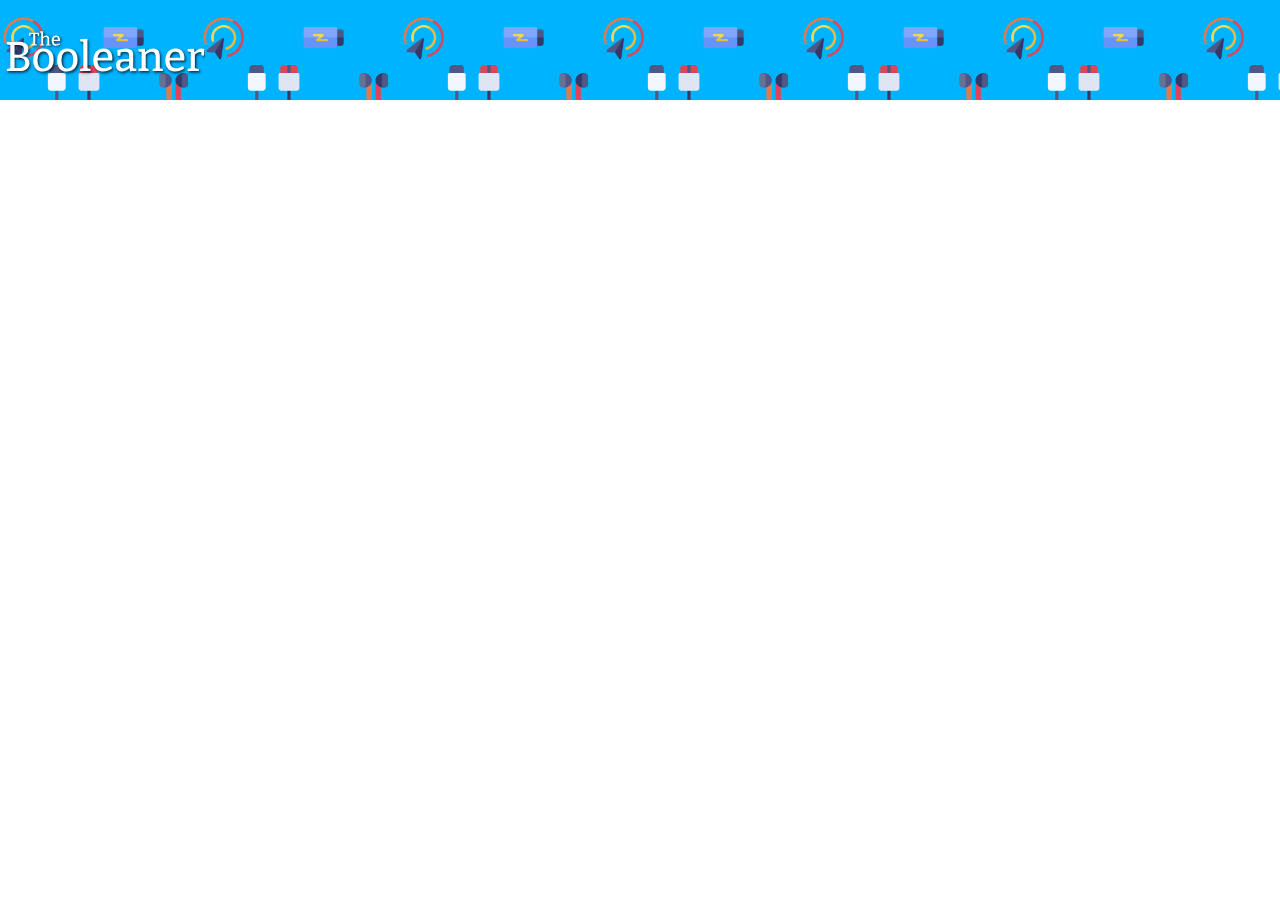
==== index.html @ 6b76e731 "header" ====
<!DOCTYPE html>
<html lang="en">
<head>
    <meta charset="UTF-8">
    <meta http-equiv="X-UA-Compatible" content="IE=edge">
    <meta name="viewport" content="width=device-width, initial-scale=1.0">
    <link rel="stylesheet" href="./css/style.css">
    <title>The Booleaner</title>
</head>
<body>

    <header>
        
        <div id="pattern">
            <img src="./img/logo.svg" alt="booleaner-logo">
        </div>
         
    </header>

    <main>
       

    </main>

    <footer>

    </footer>
    
</body>
</html>
---- css/style.css ----
body {
    margin: 0;
}


img {
    width: 200px;
    margin-top: 30px;
    margin-left: 5px;
}

#pattern {
    height: 100px;
    background-color: rgb(0, 179, 255);
    background-image: url(../img/pattern.png);
    background-size: 400px;

}
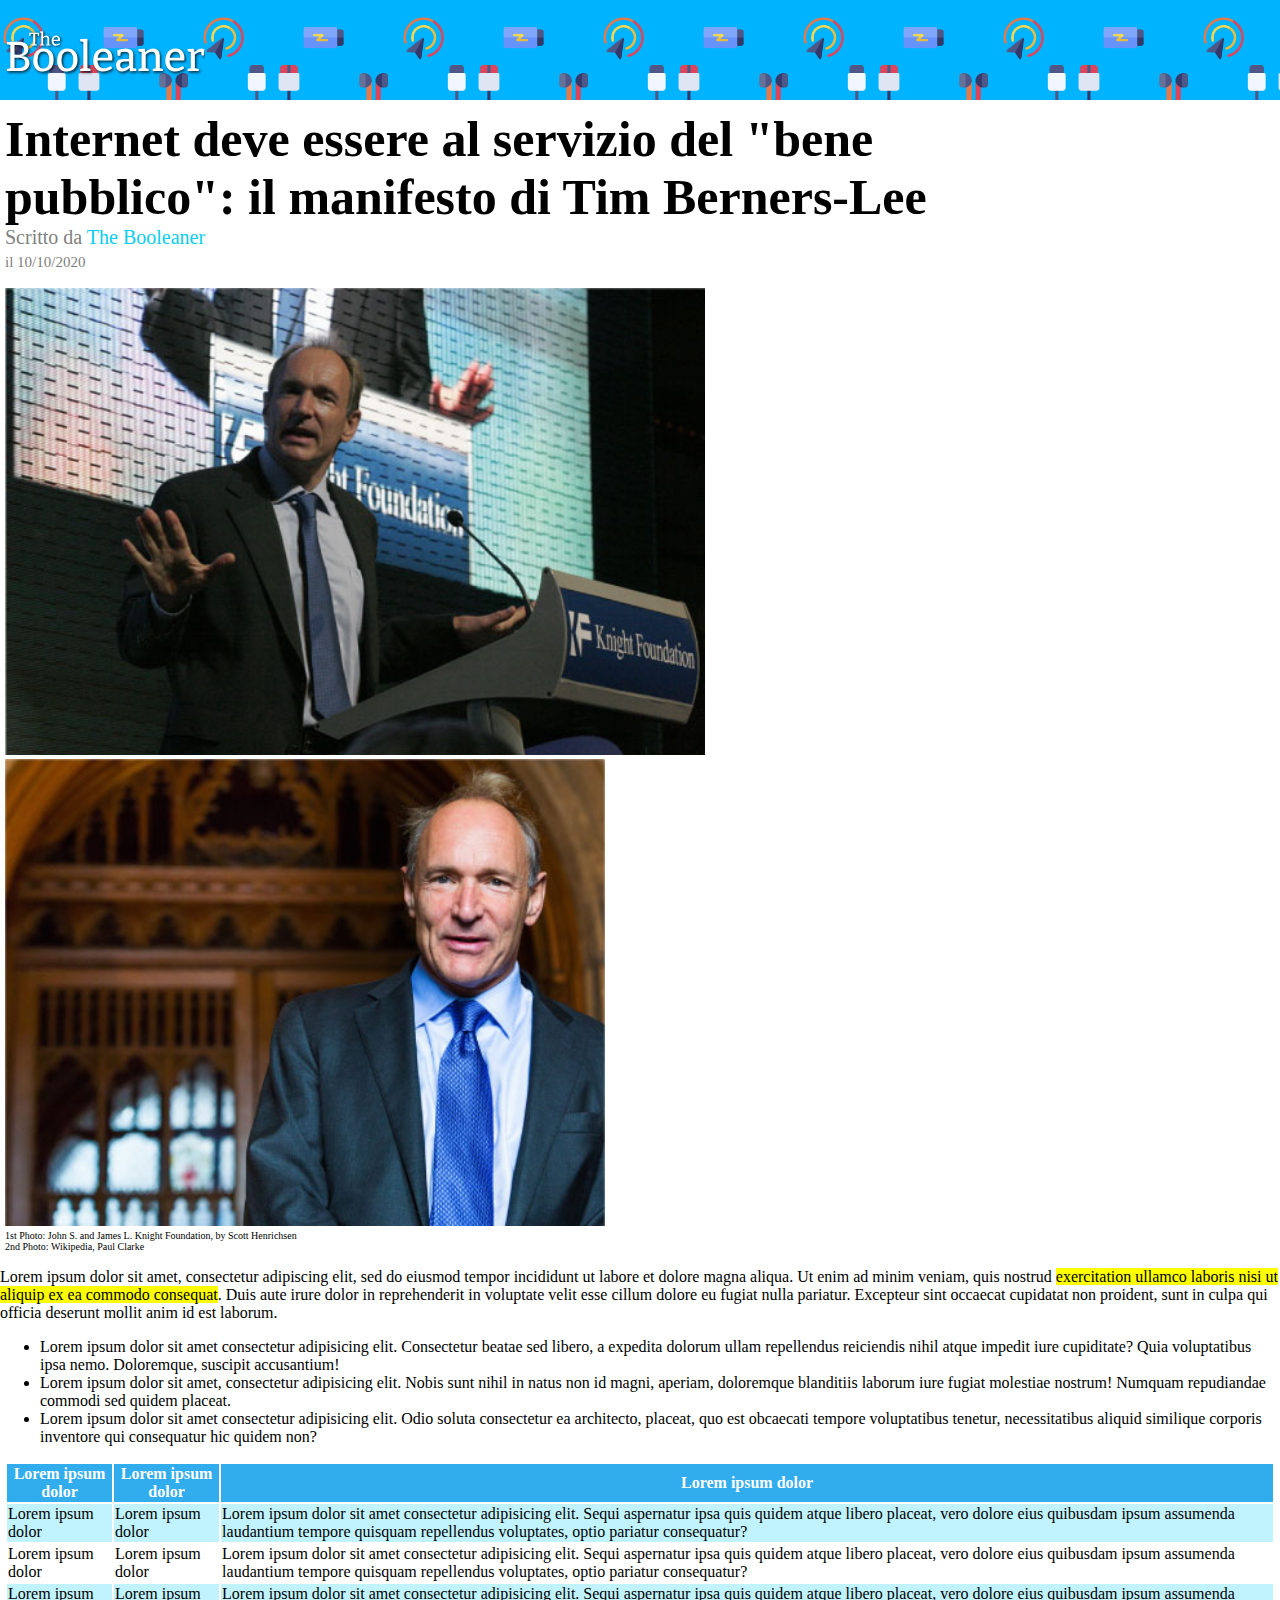
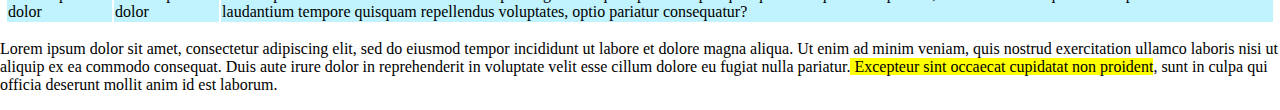
==== commit edfc6eb9: "main" ====
--- a/index.html
+++ b/index.html
@@ -12,13 +12,65 @@
     <header>
         
         <div id="pattern">
-            <img src="./img/logo.svg" alt="booleaner-logo">
+            <img id="logo" src="./img/logo.svg" alt="booleaner-logo">
         </div>
          
     </header>
 
     <main>
        
+        <section>
+
+            <h1>Internet deve essere al servizio del "bene pubblico": il manifesto di Tim Berners-Lee</h1>
+            <p id="autore">Scritto da <a href="#">The Booleaner</a><br><span class="data">il 10/10/2020</span></p>
+            <figure>
+                <img class="tim-photo tim-photo-2" src="./img/tim-1.jpg" alt="tim1">
+                <img class="tim-photo" src="./img/tim-2.jpg" alt="tim2">
+                <figcaption>1st Photo: John S. and James L. Knight Foundation, by Scott Henrichsen
+                    <br>
+                    2nd Photo: Wikipedia, Paul Clarke
+                </figcaption>
+            </figure>
+
+        </section>
+
+        <section>
+            
+            <p>Lorem ipsum dolor sit amet, consectetur adipiscing elit, sed do eiusmod tempor incididunt ut labore et dolore magna aliqua. Ut enim ad minim veniam, quis nostrud <span class="sottolineato">exercitation ullamco laboris nisi ut aliquip ex ea commodo consequat</span>. Duis aute irure dolor in reprehenderit in voluptate velit esse cillum dolore eu fugiat nulla pariatur. Excepteur sint occaecat cupidatat non proident, sunt in culpa qui officia deserunt mollit anim id est laborum.</p>
+
+            <ul>
+
+                <li>Lorem ipsum dolor sit amet consectetur adipisicing elit. Consectetur beatae sed libero, a expedita dolorum ullam repellendus reiciendis nihil atque impedit iure cupiditate? Quia voluptatibus ipsa nemo. Doloremque, suscipit accusantium!</li>
+                <li>Lorem ipsum dolor sit amet, consectetur adipisicing elit. Nobis sunt nihil in natus non id magni, aperiam, doloremque blanditiis laborum iure fugiat molestiae nostrum! Numquam repudiandae commodi sed quidem placeat.</li>
+                <li>Lorem ipsum dolor sit amet consectetur adipisicing elit. Odio soluta consectetur ea architecto, placeat, quo est obcaecati tempore voluptatibus tenetur, necessitatibus aliquid similique corporis inventore qui consequatur hic quidem non?</li>
+
+            </ul>
+
+            <table>
+                <tr id="name">
+                    <th>Lorem ipsum dolor</th>
+                    <th>Lorem ipsum dolor</th>
+                    <th>Lorem ipsum dolor</th>
+                </tr>
+                <tr class="colorato">
+                    <td> Lorem ipsum dolor</td>
+                    <td>Lorem ipsum dolor</td>
+                    <td>Lorem ipsum dolor sit amet consectetur adipisicing elit. Sequi aspernatur ipsa quis quidem atque libero placeat, vero dolore eius quibusdam ipsum assumenda laudantium tempore quisquam repellendus voluptates, optio pariatur consequatur?</td>
+                </tr>
+                <tr>
+                    <td>Lorem ipsum dolor</td>
+                    <td>Lorem ipsum dolor</td>
+                    <td>Lorem ipsum dolor sit amet consectetur adipisicing elit. Sequi aspernatur ipsa quis quidem atque libero placeat, vero dolore eius quibusdam ipsum assumenda laudantium tempore quisquam repellendus voluptates, optio pariatur consequatur?</td>
+                </tr>
+                <tr class="colorato">
+                    <td>Lorem ipsum dolor</td>
+                    <td>Lorem ipsum dolor</td>
+                    <td>Lorem ipsum dolor sit amet consectetur adipisicing elit. Sequi aspernatur ipsa quis quidem atque libero placeat, vero dolore eius quibusdam ipsum assumenda laudantium tempore quisquam repellendus voluptates, optio pariatur consequatur?</td>
+                </tr>
+            </table>
+
+            <p>Lorem ipsum dolor sit amet, consectetur adipiscing elit, sed do eiusmod tempor incididunt ut labore et dolore magna aliqua. Ut enim ad minim veniam, quis nostrud exercitation ullamco laboris nisi ut aliquip ex ea commodo consequat. Duis aute irure dolor in reprehenderit in voluptate velit esse cillum dolore eu fugiat nulla pariatur.<span class="sottolineato"> Excepteur sint occaecat cupidatat non proident</span>, sunt in culpa qui officia deserunt mollit anim id est laborum.</p>
+        </section>
 
     </main>
 
--- a/css/style.css
+++ b/css/style.css
@@ -2,8 +2,7 @@
     margin: 0;
 }
 
-
-img {
+#logo {
     width: 200px;
     margin-top: 30px;
     margin-left: 5px;
@@ -15,4 +14,57 @@
     background-image: url(../img/pattern.png);
     background-size: 400px;
 
+}
+
+h1 {
+    font-size: 50px;
+    margin: 10px 200px 0px 5px;
+}
+
+#autore {
+    color: gray;
+    font-size: 20px;
+    margin: 0px 0px 10px 5px;
+}
+
+a {
+    text-decoration: none;
+    color: rgb(11, 205, 240);
+}
+
+.data {
+    font-size: 15px;
+}
+
+figure {
+    margin-left: 5px; 
+}
+
+.tim-photo {
+    width: 600px;
+}
+
+.tim-photo-2 {
+    width: 700px;
+}
+
+figcaption {
+    font-size: 10px;
+}
+table {
+    margin: 5px
+}
+
+#name {
+    color: white;
+    background-color: rgb(49, 172, 237);
+}
+
+.colorato {
+    background-color: rgba(97, 226, 252, 0.4);
+}
+
+.sottolineato {
+    max-width: fit-content;
+    background-color: yellow;
 }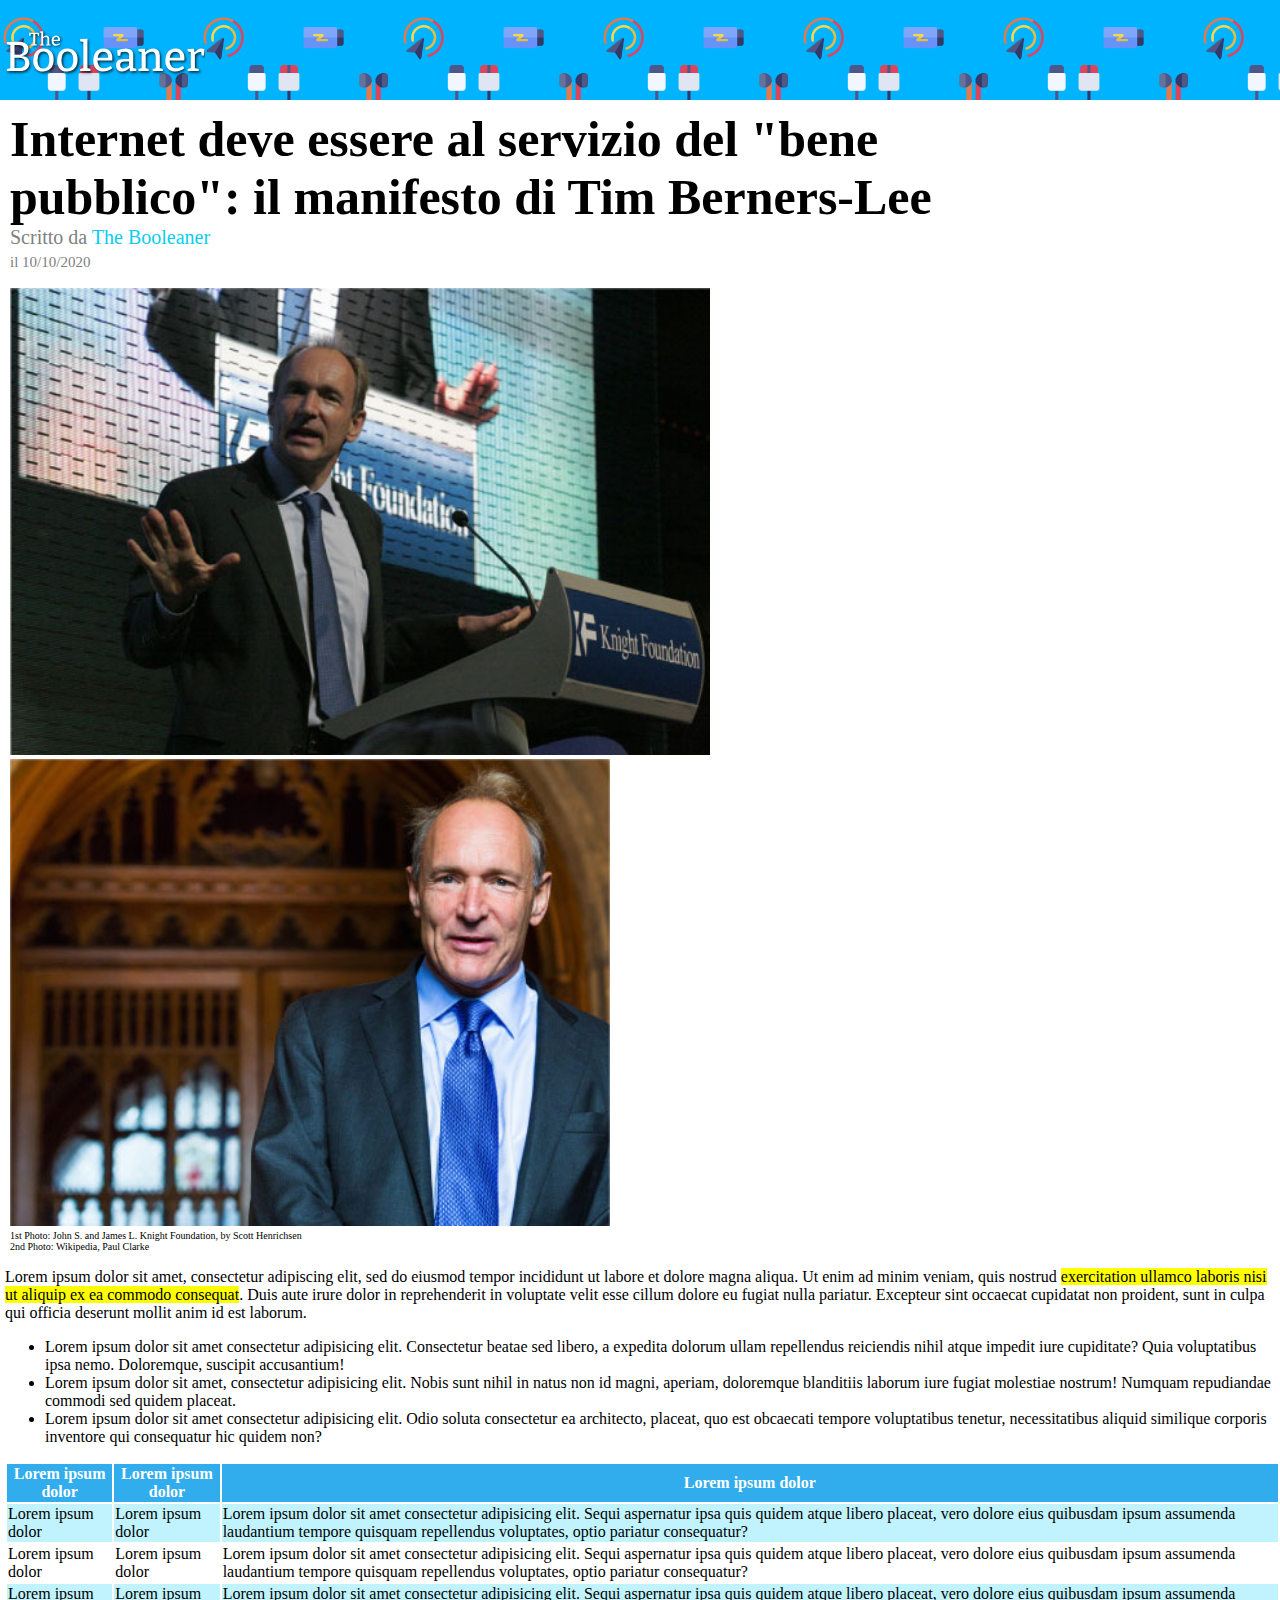
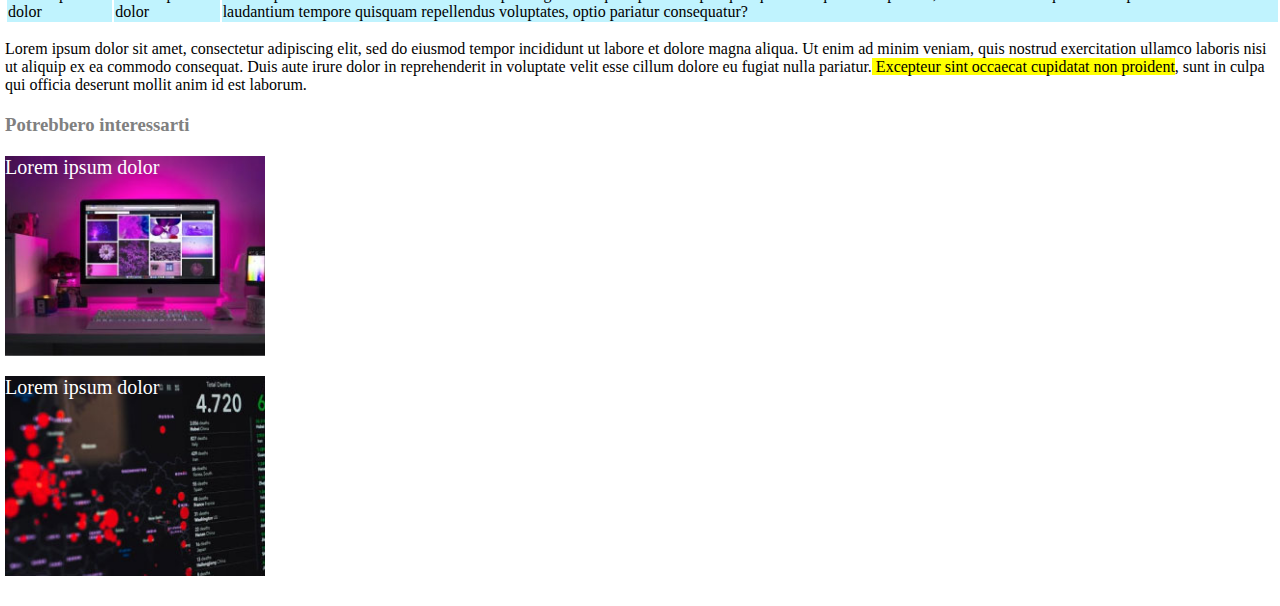
==== commit 397227c6: "footer" ====
--- a/index.html
+++ b/index.html
@@ -76,6 +76,19 @@
 
     <footer>
 
+        <section>
+
+            <h3>Potrebbero interessarti</h3>
+
+            <div id="prima">
+                <p class="caption">Lorem ipsum dolor</p>
+            </div>
+    
+            <div id="seconda">
+                <p class="caption">Lorem ipsum dolor</p>
+            </div>
+        </section>
+
     </footer>
     
 </body>
--- a/css/style.css
+++ b/css/style.css
@@ -51,9 +51,12 @@
 figcaption {
     font-size: 10px;
 }
-table {
-    margin: 5px
+
+main {
+    margin-left: 5px;
+
 }
+
 
 #name {
     color: white;
@@ -67,4 +70,32 @@
 .sottolineato {
     max-width: fit-content;
     background-color: yellow;
+}
+
+h3 {
+    color: gray;
+}
+
+#prima {
+    background-image: url(../img/monitor.jpg);
+    width: 260px;
+    height: 200px;
+    max-height: 200px;
+    background-size: cover;
+}
+
+#seconda {
+    background-image: url(../img/graph.jpg);
+    width: 260px;
+    height: 200px;
+    max-height: 200px;
+    background-size: cover;
+}
+
+.caption {
+    color: white;
+    font-size: 20px;
+}
+footer {
+    margin: 20px 0 30px 5px;
 }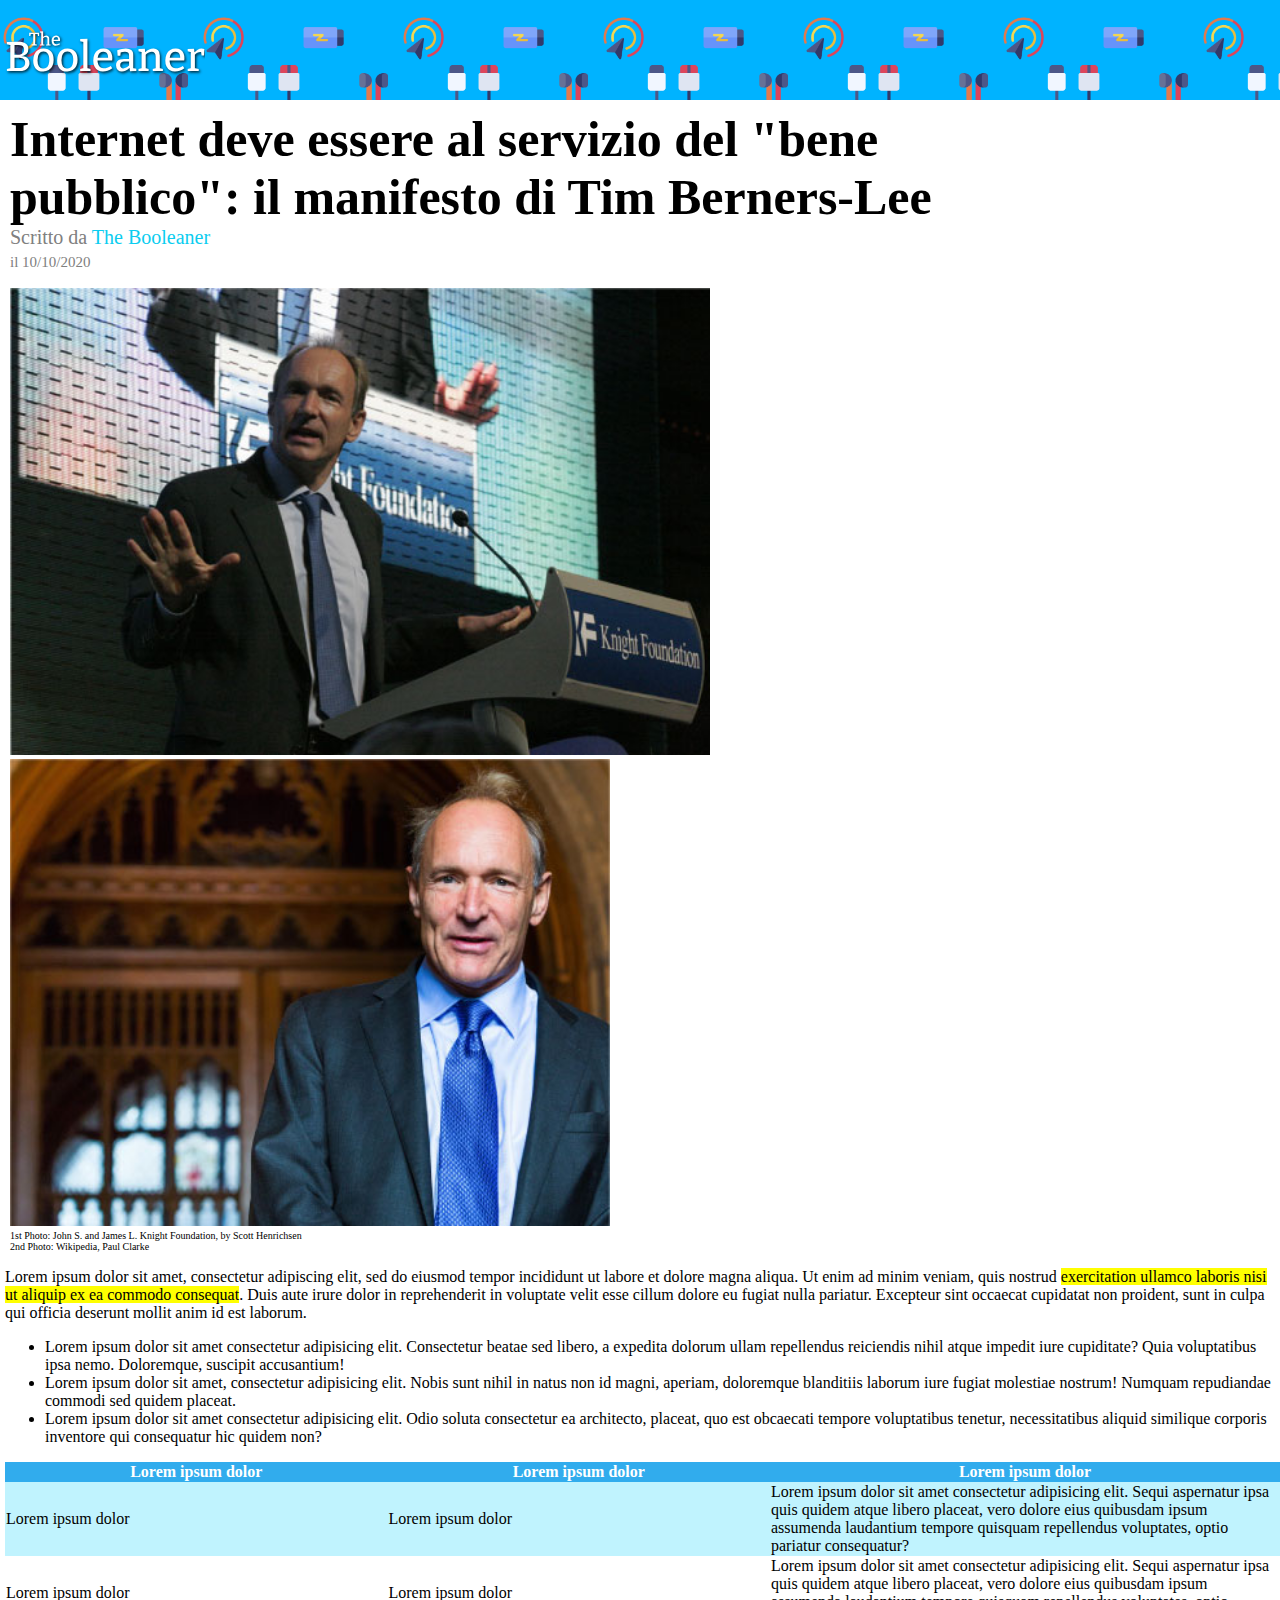
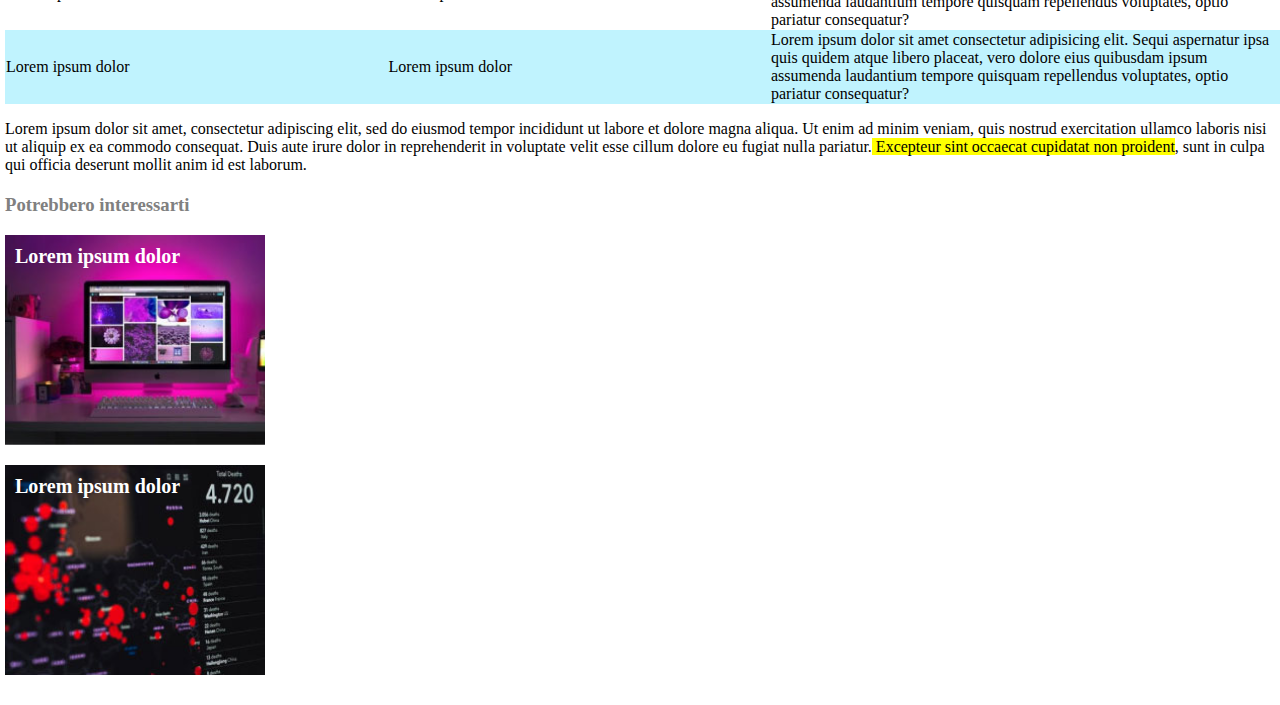
==== commit 3de11363: "booleaner" ====
--- a/index.html
+++ b/index.html
@@ -48,23 +48,23 @@
 
             <table>
                 <tr id="name">
-                    <th>Lorem ipsum dolor</th>
-                    <th>Lorem ipsum dolor</th>
+                    <th class="sdrogo">Lorem ipsum dolor</th>
+                    <th class="sdrogo">Lorem ipsum dolor</th>
                     <th>Lorem ipsum dolor</th>
                 </tr>
                 <tr class="colorato">
-                    <td> Lorem ipsum dolor</td>
-                    <td>Lorem ipsum dolor</td>
+                    <td class="sdrogo"> Lorem ipsum dolor</td>
+                    <td class="sdrogo">Lorem ipsum dolor</td>
                     <td>Lorem ipsum dolor sit amet consectetur adipisicing elit. Sequi aspernatur ipsa quis quidem atque libero placeat, vero dolore eius quibusdam ipsum assumenda laudantium tempore quisquam repellendus voluptates, optio pariatur consequatur?</td>
                 </tr>
                 <tr>
-                    <td>Lorem ipsum dolor</td>
-                    <td>Lorem ipsum dolor</td>
+                    <td class="sdrogo">Lorem ipsum dolor</td>
+                    <td class="sdrogo">Lorem ipsum dolor</td>
                     <td>Lorem ipsum dolor sit amet consectetur adipisicing elit. Sequi aspernatur ipsa quis quidem atque libero placeat, vero dolore eius quibusdam ipsum assumenda laudantium tempore quisquam repellendus voluptates, optio pariatur consequatur?</td>
                 </tr>
                 <tr class="colorato">
-                    <td>Lorem ipsum dolor</td>
-                    <td>Lorem ipsum dolor</td>
+                    <td class="sdrogo">Lorem ipsum dolor</td>
+                    <td class="sdrogo">Lorem ipsum dolor</td>
                     <td>Lorem ipsum dolor sit amet consectetur adipisicing elit. Sequi aspernatur ipsa quis quidem atque libero placeat, vero dolore eius quibusdam ipsum assumenda laudantium tempore quisquam repellendus voluptates, optio pariatur consequatur?</td>
                 </tr>
             </table>
@@ -81,11 +81,11 @@
             <h3>Potrebbero interessarti</h3>
 
             <div id="prima">
-                <p class="caption">Lorem ipsum dolor</p>
+                <span class="caption"><strong>Lorem ipsum dolor</strong></span>
             </div>
     
             <div id="seconda">
-                <p class="caption">Lorem ipsum dolor</p>
+                <span class="caption"><strong>Lorem ipsum dolor</strong></span>
             </div>
         </section>
 
--- a/css/style.css
+++ b/css/style.css
@@ -57,6 +57,13 @@
 
 }
 
+table {
+    border-spacing: 0px;
+}
+
+.sdrogo {
+    width: 30%;
+}
 
 #name {
     color: white;
@@ -82,6 +89,7 @@
     height: 200px;
     max-height: 200px;
     background-size: cover;
+    padding-top: 10px;
 }
 
 #seconda {
@@ -90,11 +98,15 @@
     height: 200px;
     max-height: 200px;
     background-size: cover;
+    margin-top: 20px;
+    padding-top: 10px;
+
 }
 
 .caption {
     color: white;
     font-size: 20px;
+    padding: 20px 0px 0px 10px;
 }
 footer {
     margin: 20px 0 30px 5px;
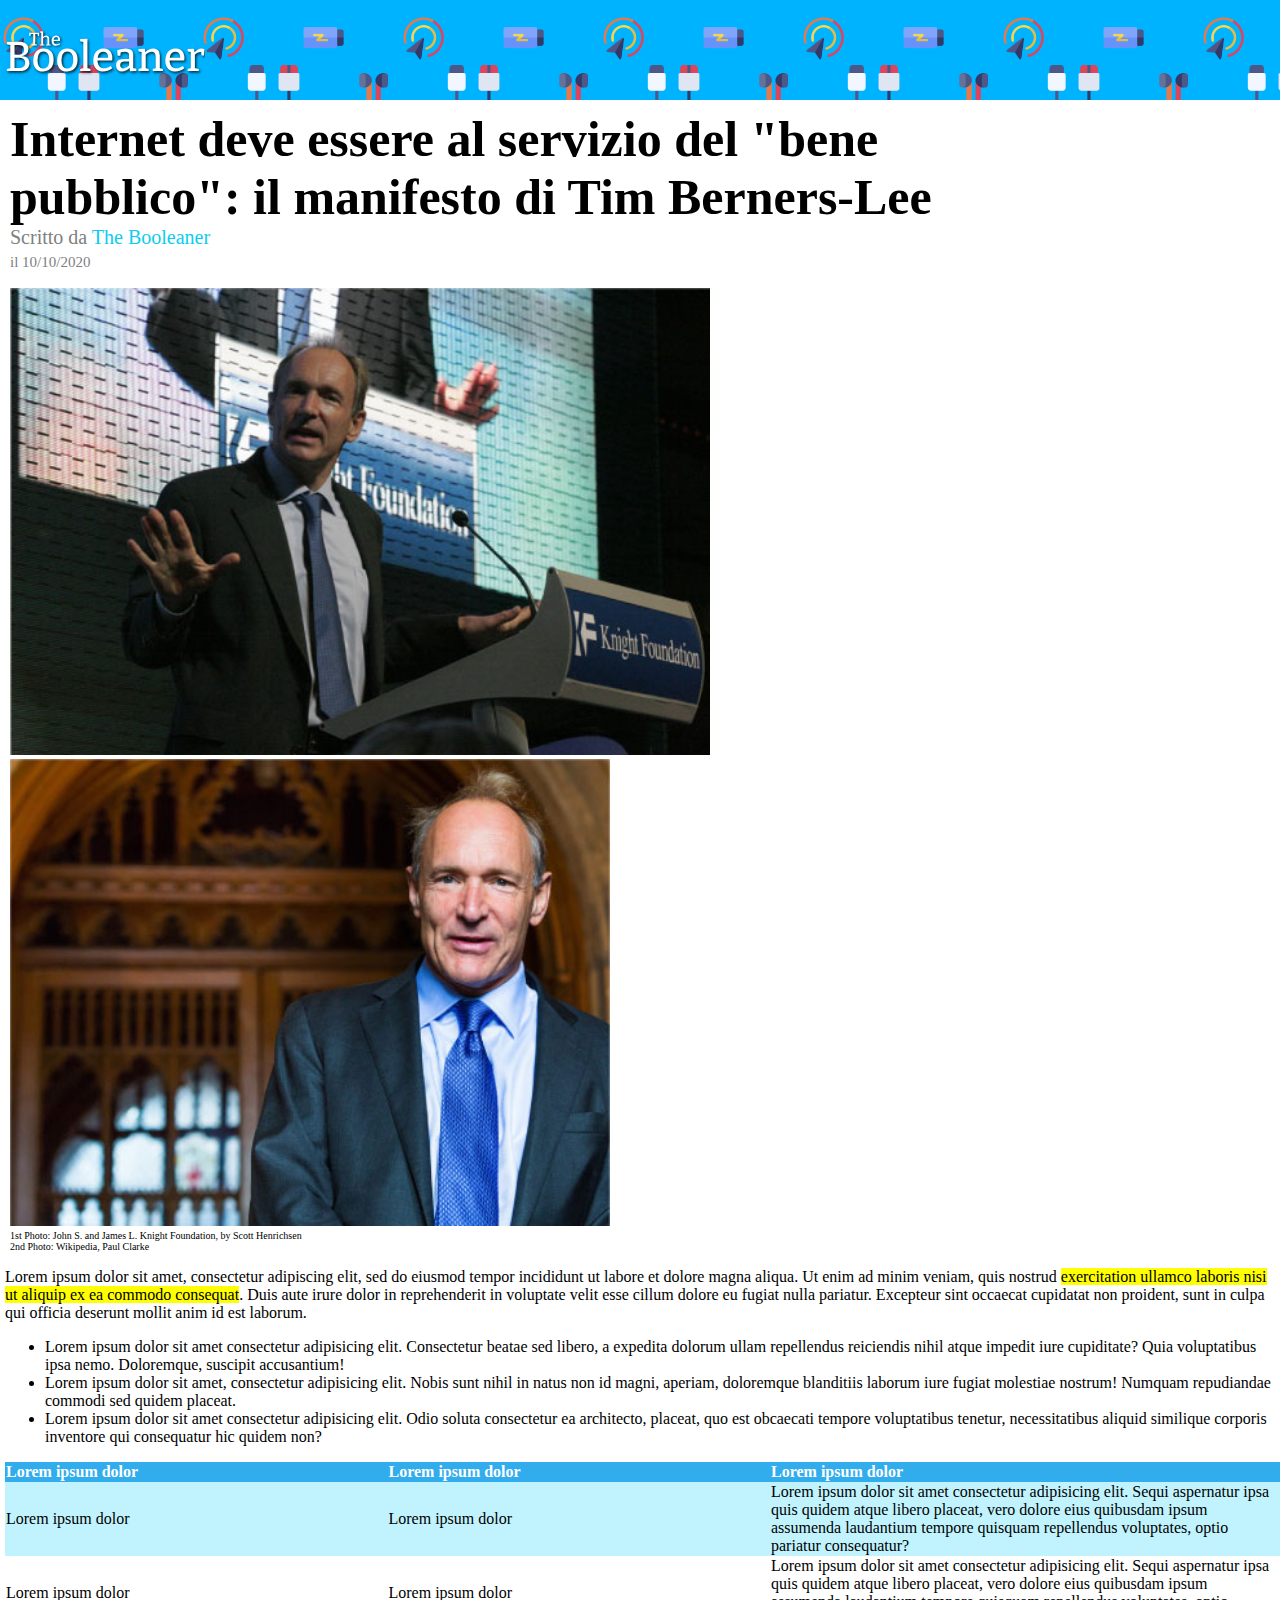
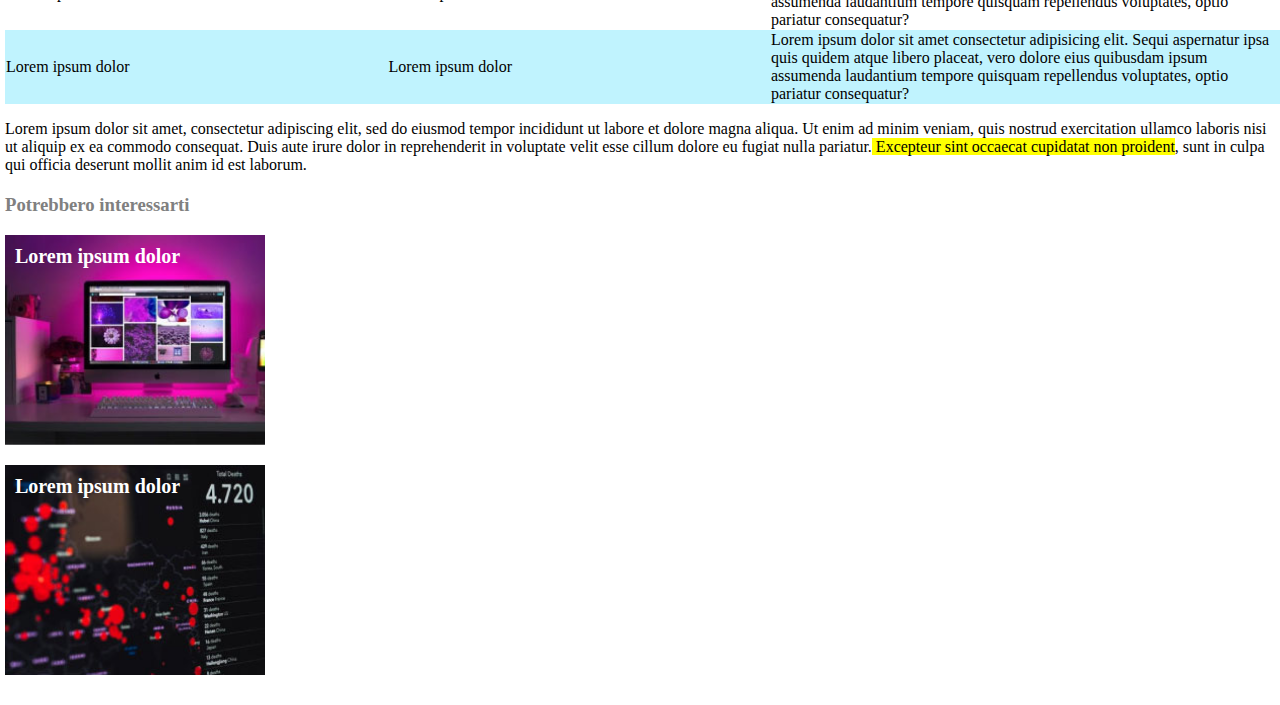
==== commit 26730e26: "booleaner" ====
--- a/index.html
+++ b/index.html
@@ -48,23 +48,23 @@
 
             <table>
                 <tr id="name">
-                    <th class="sdrogo">Lorem ipsum dolor</th>
-                    <th class="sdrogo">Lorem ipsum dolor</th>
+                    <th class="rows">Lorem ipsum dolor</th>
+                    <th class="rows">Lorem ipsum dolor</th>
                     <th>Lorem ipsum dolor</th>
                 </tr>
                 <tr class="colorato">
-                    <td class="sdrogo"> Lorem ipsum dolor</td>
-                    <td class="sdrogo">Lorem ipsum dolor</td>
+                    <td class="rows"> Lorem ipsum dolor</td>
+                    <td class="rows">Lorem ipsum dolor</td>
                     <td>Lorem ipsum dolor sit amet consectetur adipisicing elit. Sequi aspernatur ipsa quis quidem atque libero placeat, vero dolore eius quibusdam ipsum assumenda laudantium tempore quisquam repellendus voluptates, optio pariatur consequatur?</td>
                 </tr>
                 <tr>
-                    <td class="sdrogo">Lorem ipsum dolor</td>
-                    <td class="sdrogo">Lorem ipsum dolor</td>
+                    <td class="rows">Lorem ipsum dolor</td>
+                    <td class="rows">Lorem ipsum dolor</td>
                     <td>Lorem ipsum dolor sit amet consectetur adipisicing elit. Sequi aspernatur ipsa quis quidem atque libero placeat, vero dolore eius quibusdam ipsum assumenda laudantium tempore quisquam repellendus voluptates, optio pariatur consequatur?</td>
                 </tr>
                 <tr class="colorato">
-                    <td class="sdrogo">Lorem ipsum dolor</td>
-                    <td class="sdrogo">Lorem ipsum dolor</td>
+                    <td class="rows">Lorem ipsum dolor</td>
+                    <td class="rows">Lorem ipsum dolor</td>
                     <td>Lorem ipsum dolor sit amet consectetur adipisicing elit. Sequi aspernatur ipsa quis quidem atque libero placeat, vero dolore eius quibusdam ipsum assumenda laudantium tempore quisquam repellendus voluptates, optio pariatur consequatur?</td>
                 </tr>
             </table>
--- a/css/style.css
+++ b/css/style.css
@@ -59,9 +59,10 @@
 
 table {
     border-spacing: 0px;
+    text-align: left;
 }
 
-.sdrogo {
+.rows {
     width: 30%;
 }
 
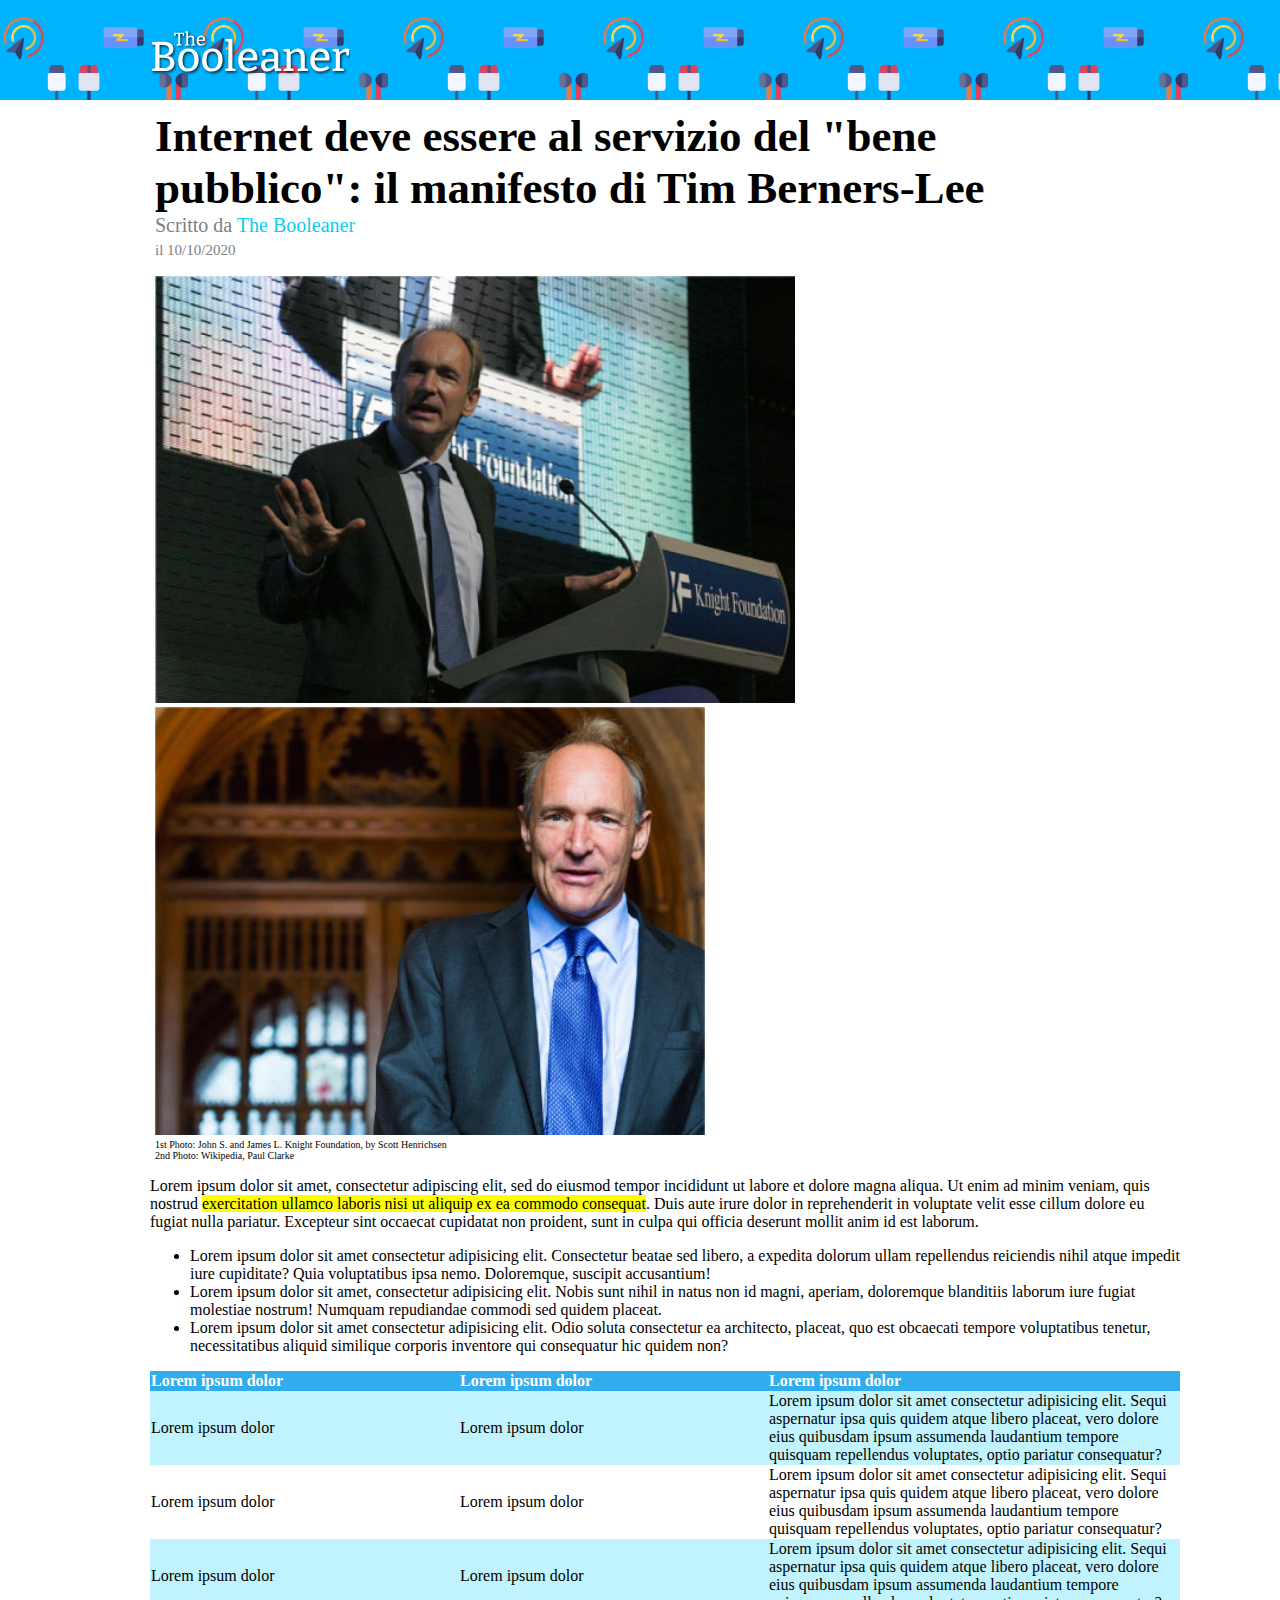
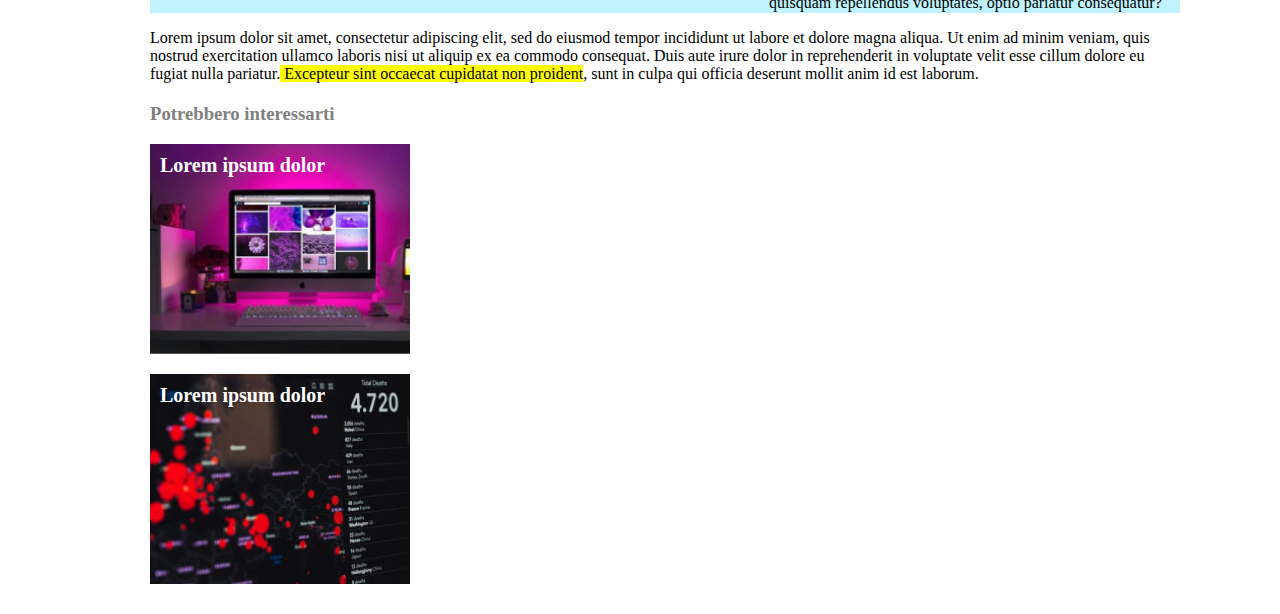
==== commit 8000d28f: "the-booleaner+correzione" ====
--- a/index.html
+++ b/index.html
@@ -4,7 +4,7 @@
     <meta charset="UTF-8">
     <meta http-equiv="X-UA-Compatible" content="IE=edge">
     <meta name="viewport" content="width=device-width, initial-scale=1.0">
-    <link rel="stylesheet" href="./css/style.css">
+    <link rel="stylesheet" href="./css/style-bonus.css">
     <title>The Booleaner</title>
 </head>
 <body>
--- a/css/style-bonus.css
+++ b/css/style-bonus.css
@@ -0,0 +1,114 @@
+body {
+    margin: 0;
+}
+
+#logo {
+    width: 200px;
+    margin-top: 30px;
+    margin-left: 150px;
+}
+
+#pattern {
+    height: 100px;
+    background-color: rgb(0, 179, 255);
+    background-image: url(../img/pattern.png);
+    background-size: 400px;
+
+}
+
+h1 {
+    font-size: 45px;
+    margin: 10px 150px 0px 5px;
+}
+
+#autore {
+    color: gray;
+    font-size: 20px;
+    margin: 0px 0px 10px 5px;
+}
+
+a {
+    text-decoration: none;
+    color: rgb(11, 205, 240);
+}
+
+.data {
+    font-size: 15px;
+}
+
+figure {
+    margin-left: 5px; 
+}
+
+.tim-photo {
+    width: 550px;
+}
+
+.tim-photo-2 {
+    width: 640px;
+}
+
+figcaption {
+    font-size: 10px;
+}
+
+main {
+    margin-left: 150px;
+    margin-right: 100px;  
+}
+
+table {
+    border-spacing: 0px;
+    text-align: left;
+}
+
+.rows {
+    width: 30%;
+}
+
+#name {
+    color: white;
+    background-color: rgb(49, 172, 237);
+}
+
+.colorato {
+    background-color: rgba(97, 226, 252, 0.4);
+}
+
+.sottolineato {
+    max-width: fit-content;
+    background-color: yellow;
+}
+
+h3 {
+    color: gray;
+}
+
+#prima {
+    background-image: url(../img/monitor.jpg);
+    width: 260px;
+    height: 200px;
+    max-height: 200px;
+    background-size: cover;
+    padding-top: 10px;
+}
+
+#seconda {
+    background-image: url(../img/graph.jpg);
+    width: 260px;
+    height: 200px;
+    max-height: 200px;
+    background-size: cover;
+    margin-top: 20px;
+    padding-top: 10px;
+
+}
+
+.caption {
+    color: white;
+    font-size: 20px;
+    padding: 20px 0px 0px 10px;
+}
+footer {
+    margin: 20px 100px 30px 150px;
+}